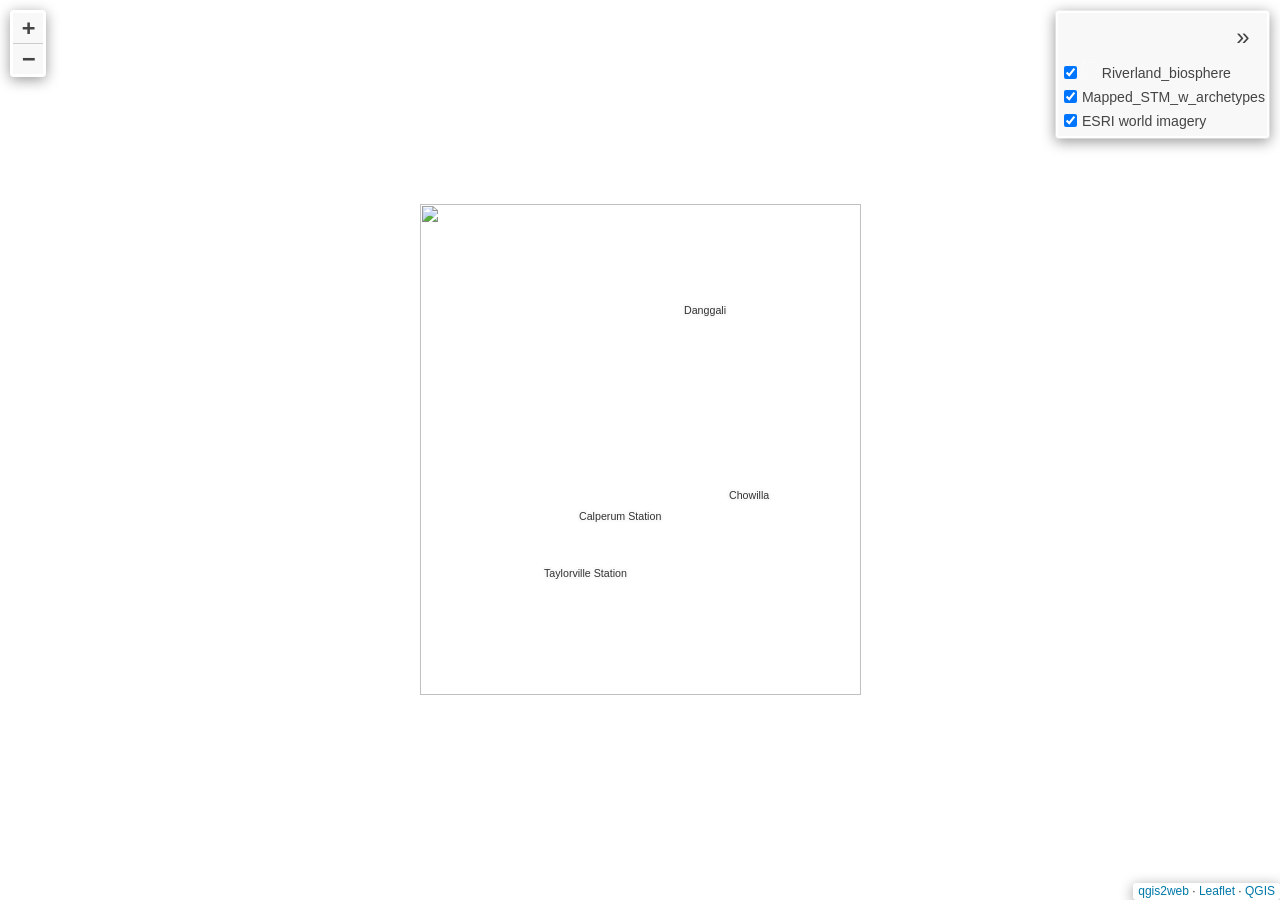
==== stm/index.html @ c09dbdea "Add files via upload" ====
<!doctype html>
<html lang="en">
    <head>
        <meta charset="utf-8">
        <meta http-equiv="X-UA-Compatible" content="IE=edge">
        <meta name="viewport" content="initial-scale=1,user-scalable=no,maximum-scale=1,width=device-width">
        <meta name="mobile-web-app-capable" content="yes">
        <meta name="apple-mobile-web-app-capable" content="yes">
        <link rel="stylesheet" href="css/leaflet.css">
        <link rel="stylesheet" href="css/L.Control.Layers.Tree.css">
        <link rel="stylesheet" href="css/qgis2web.css">
        <link rel="stylesheet" href="css/fontawesome-all.min.css">
        <link rel="stylesheet" href="css/leaflet.photon.css">
        <style>
        html, body, #map {
            width: 100%;
            height: 100%;
            padding: 0;
            margin: 0;
        }
        </style>
        <title></title>
    </head>
    <body>
        <div id="map">
        </div>
        <script src="js/qgis2web_expressions.js"></script>
        <script src="js/leaflet.js"></script>
        <script src="js/L.Control.Layers.Tree.min.js"></script>
        <script src="js/leaflet.rotatedMarker.js"></script>
        <script src="js/leaflet.pattern.js"></script>
        <script src="js/leaflet-hash.js"></script>
        <script src="js/Autolinker.min.js"></script>
        <script src="js/rbush.min.js"></script>
        <script src="js/labelgun.min.js"></script>
        <script src="js/labels.js"></script>
        <script src="js/leaflet.photon.js"></script>
        <script src="data/Riverland_biosphere_2.js"></script>
        <script>
        var map = L.map('map', {
            zoomControl:false, maxZoom:28, minZoom:1
        })
        var hash = new L.Hash(map);
        map.attributionControl.setPrefix('<a href="https://github.com/qgis2web/qgis2web" target="_blank">qgis2web</a> &middot; <a href="https://leafletjs.com" title="A JS library for interactive maps">Leaflet</a> &middot; <a href="https://qgis.org">QGIS</a>');
        var autolinker = new Autolinker({truncate: {length: 30, location: 'smart'}});
        // remove popup's row if "visible-with-data"
        function removeEmptyRowsFromPopupContent(content, feature) {
         var tempDiv = document.createElement('div');
         tempDiv.innerHTML = content;
         var rows = tempDiv.querySelectorAll('tr');
         for (var i = 0; i < rows.length; i++) {
             var td = rows[i].querySelector('td.visible-with-data');
             var key = td ? td.id : '';
             if (td && td.classList.contains('visible-with-data') && feature.properties[key] == null) {
                 rows[i].parentNode.removeChild(rows[i]);
             }
         }
         return tempDiv.innerHTML;
        }
        // modify popup if contains media
        function addClassToPopupIfMedia(content, popup) {
            var tempDiv = document.createElement('div');
            tempDiv.innerHTML = content;
            var imgTd = tempDiv.querySelector('td img');
            if (imgTd) {
                var src = imgTd.getAttribute('src');
                if (/\.(jpg|jpeg|png|gif|bmp|webp|avif)$/i.test(src)) {
                    popup._contentNode.classList.add('media');
                    setTimeout(function() {
                        popup.update();
                    }, 10);
                } else if (/\.(mp3|wav|ogg|aac)$/i.test(src)) {
                    var audio = document.createElement('audio');
                    audio.controls = true;
                    audio.src = src;
                    imgTd.parentNode.replaceChild(audio, imgTd);
                    popup._contentNode.classList.add('media');
                    setTimeout(function() {
                        popup.setContent(tempDiv.innerHTML);
                        popup.update();
                    }, 10);
                } else if (/\.(mp4|webm|ogg|mov)$/i.test(src)) {
                    var video = document.createElement('video');
                    video.controls = true;
                    video.src = src;
                    video.style.width = "400px";
                    video.style.height = "300px";
                    video.style.maxHeight = "60vh";
                    video.style.maxWidth = "60vw";
                    imgTd.parentNode.replaceChild(video, imgTd);
                    popup._contentNode.classList.add('media');
                    // Aggiorna il popup quando il video carica i metadati
                    video.addEventListener('loadedmetadata', function() {
                        popup.update();
                    });
                    setTimeout(function() {
                        popup.setContent(tempDiv.innerHTML);
                        popup.update();
                    }, 10);
                } else {
                    popup._contentNode.classList.remove('media');
                }
            } else {
                popup._contentNode.classList.remove('media');
            }
        }
        var zoomControl = L.control.zoom({
            position: 'topleft'
        }).addTo(map);
        var bounds_group = new L.featureGroup([]);
        function setBounds() {
            if (bounds_group.getLayers().length) {
                map.fitBounds(bounds_group.getBounds());
            }
            map.setMaxBounds(map.getBounds());
            map.setMinZoom(map.getZoom());
        }
        map.createPane('pane_ESRIworldimagery_0');
        map.getPane('pane_ESRIworldimagery_0').style.zIndex = 400;
        var layer_ESRIworldimagery_0 = L.tileLayer('https://server.arcgisonline.com/ArcGIS/rest/services/World_Imagery/MapServer/tile/{z}/{y}/{x}', {
            pane: 'pane_ESRIworldimagery_0',
            opacity: 1.0,
            attribution: '',
            minZoom: 1,
            maxZoom: 28,
            minNativeZoom: 0,
            maxNativeZoom: 18
        });
        layer_ESRIworldimagery_0;
        map.addLayer(layer_ESRIworldimagery_0);
        map.createPane('pane_Mapped_STM_w_archetypes_1');
        map.getPane('pane_Mapped_STM_w_archetypes_1').style.zIndex = 401;
        var img_Mapped_STM_w_archetypes_1 = 'data/Mapped_STM_w_archetypes_1.png';
        var img_bounds_Mapped_STM_w_archetypes_1 = [[-34.166625519915186,139.88026683759668],[-33.04378496429026,141.09073483394596]];
        var layer_Mapped_STM_w_archetypes_1 = new L.imageOverlay(img_Mapped_STM_w_archetypes_1,
                                              img_bounds_Mapped_STM_w_archetypes_1,
                                              {pane: 'pane_Mapped_STM_w_archetypes_1'});
        bounds_group.addLayer(layer_Mapped_STM_w_archetypes_1);
        map.addLayer(layer_Mapped_STM_w_archetypes_1);
        function pop_Riverland_biosphere_2(feature, layer) {
            var popupContent = '<table>\
                    <tr>\
                        <td colspan="2">' + (feature.properties['LC_PLY_PID'] !== null ? autolinker.link(String(feature.properties['LC_PLY_PID']).replace(/'/g, '\'').toLocaleString()) : '') + '</td>\
                    </tr>\
                    <tr>\
                        <td colspan="2">' + (feature.properties['LOC_PID'] !== null ? autolinker.link(String(feature.properties['LOC_PID']).replace(/'/g, '\'').toLocaleString()) : '') + '</td>\
                    </tr>\
                    <tr>\
                        <td colspan="2">' + (feature.properties['DT_CREATE'] !== null ? autolinker.link(String(feature.properties['DT_CREATE']).replace(/'/g, '\'').toLocaleString()) : '') + '</td>\
                    </tr>\
                    <tr>\
                        <td colspan="2">' + (feature.properties['LOC_NAME'] !== null ? autolinker.link(String(feature.properties['LOC_NAME']).replace(/'/g, '\'').toLocaleString()) : '') + '</td>\
                    </tr>\
                    <tr>\
                        <td colspan="2">' + (feature.properties['LOC_CLASS'] !== null ? autolinker.link(String(feature.properties['LOC_CLASS']).replace(/'/g, '\'').toLocaleString()) : '') + '</td>\
                    </tr>\
                    <tr>\
                        <td colspan="2">' + (feature.properties['STATE'] !== null ? autolinker.link(String(feature.properties['STATE']).replace(/'/g, '\'').toLocaleString()) : '') + '</td>\
                    </tr>\
                    <tr>\
                        <td colspan="2">' + (feature.properties['RESTYPE'] !== null ? autolinker.link(String(feature.properties['RESTYPE']).replace(/'/g, '\'').toLocaleString()) : '') + '</td>\
                    </tr>\
                    <tr>\
                        <td colspan="2">' + (feature.properties['RESCODE'] !== null ? autolinker.link(String(feature.properties['RESCODE']).replace(/'/g, '\'').toLocaleString()) : '') + '</td>\
                    </tr>\
                    <tr>\
                        <td colspan="2">' + (feature.properties['BLOCKNR'] !== null ? autolinker.link(String(feature.properties['BLOCKNR']).replace(/'/g, '\'').toLocaleString()) : '') + '</td>\
                    </tr>\
                    <tr>\
                        <td colspan="2">' + (feature.properties['RESNAME'] !== null ? autolinker.link(String(feature.properties['RESNAME']).replace(/'/g, '\'').toLocaleString()) : '') + '</td>\
                    </tr>\
                    <tr>\
                        <td colspan="2">' + (feature.properties['UNIQUEID'] !== null ? autolinker.link(String(feature.properties['UNIQUEID']).replace(/'/g, '\'').toLocaleString()) : '') + '</td>\
                    </tr>\
                    <tr>\
                        <td colspan="2">' + (feature.properties['PARENTID'] !== null ? autolinker.link(String(feature.properties['PARENTID']).replace(/'/g, '\'').toLocaleString()) : '') + '</td>\
                    </tr>\
                    <tr>\
                        <td colspan="2">' + (feature.properties['SHAPE_AREA'] !== null ? autolinker.link(String(feature.properties['SHAPE_AREA']).replace(/'/g, '\'').toLocaleString()) : '') + '</td>\
                    </tr>\
                    <tr>\
                        <td colspan="2">' + (feature.properties['SHAPE_LEN'] !== null ? autolinker.link(String(feature.properties['SHAPE_LEN']).replace(/'/g, '\'').toLocaleString()) : '') + '</td>\
                    </tr>\
                    <tr>\
                        <td colspan="2">' + (feature.properties['name'] !== null ? autolinker.link(String(feature.properties['name']).replace(/'/g, '\'').toLocaleString()) : '') + '</td>\
                    </tr>\
                    <tr>\
                        <td colspan="2">' + (feature.properties['layer'] !== null ? autolinker.link(String(feature.properties['layer']).replace(/'/g, '\'').toLocaleString()) : '') + '</td>\
                    </tr>\
                    <tr>\
                        <td colspan="2">' + (feature.properties['path'] !== null ? autolinker.link(String(feature.properties['path']).replace(/'/g, '\'').toLocaleString()) : '') + '</td>\
                    </tr>\
                </table>';
            var content = removeEmptyRowsFromPopupContent(popupContent, feature);
			layer.on('popupopen', function(e) {
				addClassToPopupIfMedia(content, e.popup);
			});
			layer.bindPopup(content, { maxHeight: 400 });
        }

        function style_Riverland_biosphere_2_0() {
            return {
                pane: 'pane_Riverland_biosphere_2',
                opacity: 1,
                color: 'rgba(255,255,255,1.0)',
                dashArray: '5.0,1.0',
                lineCap: 'butt',
                lineJoin: 'miter',
                weight: 1.0, 
                fill: true,
                fillOpacity: 1,
                fillColor: 'rgba(125,139,143,0.0)',
                interactive: false,
            }
        }
        map.createPane('pane_Riverland_biosphere_2');
        map.getPane('pane_Riverland_biosphere_2').style.zIndex = 402;
        map.getPane('pane_Riverland_biosphere_2').style['mix-blend-mode'] = 'normal';
        var layer_Riverland_biosphere_2 = new L.geoJson(json_Riverland_biosphere_2, {
            attribution: '',
            interactive: false,
            dataVar: 'json_Riverland_biosphere_2',
            layerName: 'layer_Riverland_biosphere_2',
            pane: 'pane_Riverland_biosphere_2',
            onEachFeature: pop_Riverland_biosphere_2,
            style: style_Riverland_biosphere_2_0,
        });
        bounds_group.addLayer(layer_Riverland_biosphere_2);
        map.addLayer(layer_Riverland_biosphere_2);
        var overlaysTree = [
            {label: '<img src="legend/Riverland_biosphere_2.png" /> Riverland_biosphere', layer: layer_Riverland_biosphere_2},
            {label: "Mapped_STM_w_archetypes", layer: layer_Mapped_STM_w_archetypes_1},
            {label: "ESRI world imagery", layer: layer_ESRIworldimagery_0},]
        var lay = L.control.layers.tree(null, overlaysTree,{
            //namedToggle: true,
            //selectorBack: false,
            //closedSymbol: '&#8862; &#x1f5c0;',
            //openedSymbol: '&#8863; &#x1f5c1;',
            //collapseAll: 'Collapse all',
            //expandAll: 'Expand all',
            collapsed: false, 
        });
        lay.addTo(map);
		document.addEventListener("DOMContentLoaded", function() {
            // set new Layers List height which considers toggle icon
            function newLayersListHeight() {
                var layerScrollbarElement = document.querySelector('.leaflet-control-layers-scrollbar');
                if (layerScrollbarElement) {
                    var layersListElement = document.querySelector('.leaflet-control-layers-list');
                    var originalHeight = layersListElement.style.height 
                        || window.getComputedStyle(layersListElement).height;
                    var newHeight = parseFloat(originalHeight) - 50;
                    layersListElement.style.height = newHeight + 'px';
                }
            }
            var isLayersListExpanded = true;
            var controlLayersElement = document.querySelector('.leaflet-control-layers');
            var toggleLayerControl = document.querySelector('.leaflet-control-layers-toggle');
            // toggle Collapsed/Expanded and apply new Layers List height
            toggleLayerControl.addEventListener('click', function() {
                if (isLayersListExpanded) {
                    controlLayersElement.classList.remove('leaflet-control-layers-expanded');
                } else {
                    controlLayersElement.classList.add('leaflet-control-layers-expanded');
                }
                isLayersListExpanded = !isLayersListExpanded;
                newLayersListHeight()
            });	
			// apply new Layers List height if toggle layerstree
			if (controlLayersElement) {
				controlLayersElement.addEventListener('click', function(event) {
					var toggleLayerHeaderPointer = event.target.closest('.leaflet-layerstree-header-pointer span');
					if (toggleLayerHeaderPointer) {
						newLayersListHeight();
					}
				});
			}
            // Collapsed/Expanded at Start to apply new height
            setTimeout(function() {
                toggleLayerControl.click();
            }, 10);
            setTimeout(function() {
                toggleLayerControl.click();
            }, 10);
            // Collapsed touch/small screen
            var isSmallScreen = window.innerWidth < 650;
            if (isSmallScreen) {
                setTimeout(function() {
                    controlLayersElement.classList.remove('leaflet-control-layers-expanded');
                    isLayersListExpanded = !isLayersListExpanded;
                }, 500);
            }  
        });       
        setBounds();
        var i = 0;
        layer_Riverland_biosphere_2.eachLayer(function(layer) {
            var context = {
                feature: layer.feature,
                variables: {}
            };
            layer.bindTooltip((layer.feature.properties['LOC_NAME'] !== null?String('<div style="color: #323232; font-size: 8pt; font-family: \'Arial\', sans-serif;">' + layer.feature.properties['LOC_NAME']) + '</div>':''), {permanent: true, offset: [-0, -16], className: 'css_Riverland_biosphere_2'});
            labels.push(layer);
            totalMarkers += 1;
              layer.added = true;
              addLabel(layer, i);
              i++;
        });
        L.ImageOverlay.include({
            getBounds: function () {
                return this._bounds;
            }
        });
        resetLabels([layer_Riverland_biosphere_2]);
        map.on("zoomend", function(){
            resetLabels([layer_Riverland_biosphere_2]);
        });
        map.on("layeradd", function(){
            resetLabels([layer_Riverland_biosphere_2]);
        });
        map.on("layerremove", function(){
            resetLabels([layer_Riverland_biosphere_2]);
        });
        </script>        
    </body>
</html>
---- stm/css/leaflet.css ----
/* required styles */

.leaflet-pane,
.leaflet-tile,
.leaflet-marker-icon,
.leaflet-marker-shadow,
.leaflet-tile-container,
.leaflet-pane > svg,
.leaflet-pane > canvas,
.leaflet-zoom-box,
.leaflet-image-layer,
.leaflet-layer {
	position: absolute;
	left: 0;
	top: 0;
	}
.leaflet-container {
	overflow: hidden;
	}
.leaflet-tile,
.leaflet-marker-icon,
.leaflet-marker-shadow {
	-webkit-user-select: none;
	   -moz-user-select: none;
	        user-select: none;
	  -webkit-user-drag: none;
	}
/* Prevents IE11 from highlighting tiles in blue */
.leaflet-tile::selection {
	background: transparent;
}
/* Safari renders non-retina tile on retina better with this, but Chrome is worse */
.leaflet-safari .leaflet-tile {
	image-rendering: -webkit-optimize-contrast;
	}
/* hack that prevents hw layers "stretching" when loading new tiles */
.leaflet-safari .leaflet-tile-container {
	width: 1600px;
	height: 1600px;
	-webkit-transform-origin: 0 0;
	}
.leaflet-marker-icon,
.leaflet-marker-shadow {
	display: block;
	}
/* .leaflet-container svg: reset svg max-width decleration shipped in Joomla! (joomla.org) 3.x */
/* .leaflet-container img: map is broken in FF if you have max-width: 100% on tiles */
.leaflet-container .leaflet-overlay-pane svg {
	max-width: none !important;
	max-height: none !important;
	}
.leaflet-container .leaflet-marker-pane img,
.leaflet-container .leaflet-shadow-pane img,
.leaflet-container .leaflet-tile-pane img,
.leaflet-container img.leaflet-image-layer,
.leaflet-container .leaflet-tile {
	max-width: none !important;
	max-height: none !important;
	width: auto;
	padding: 0;
	}

.leaflet-container img.leaflet-tile {
	/* See: https://bugs.chromium.org/p/chromium/issues/detail?id=600120 */
	mix-blend-mode: plus-lighter;
}

.leaflet-container.leaflet-touch-zoom {
	-ms-touch-action: pan-x pan-y;
	touch-action: pan-x pan-y;
	}
.leaflet-container.leaflet-touch-drag {
	-ms-touch-action: pinch-zoom;
	/* Fallback for FF which doesn't support pinch-zoom */
	touch-action: none;
	touch-action: pinch-zoom;
}
.leaflet-container.leaflet-touch-drag.leaflet-touch-zoom {
	-ms-touch-action: none;
	touch-action: none;
}
.leaflet-container {
	-webkit-tap-highlight-color: transparent;
}
.leaflet-container a {
	-webkit-tap-highlight-color: rgba(51, 181, 229, 0.4);
}
.leaflet-tile {
	filter: inherit;
	visibility: hidden;
	}
.leaflet-tile-loaded {
	visibility: inherit;
	}
.leaflet-zoom-box {
	width: 0;
	height: 0;
	-moz-box-sizing: border-box;
	     box-sizing: border-box;
	z-index: 800;
	}
/* workaround for https://bugzilla.mozilla.org/show_bug.cgi?id=888319 */
.leaflet-overlay-pane svg {
	-moz-user-select: none;
	}

.leaflet-pane         { z-index: 400; }

.leaflet-tile-pane    { z-index: 200; }
.leaflet-overlay-pane { z-index: 400; }
.leaflet-shadow-pane  { z-index: 500; }
.leaflet-marker-pane  { z-index: 600; }
.leaflet-tooltip-pane   { z-index: 650; }
.leaflet-popup-pane   { z-index: 700; }

.leaflet-map-pane canvas { z-index: 100; }
.leaflet-map-pane svg    { z-index: 200; }

.leaflet-vml-shape {
	width: 1px;
	height: 1px;
	}
.lvml {
	behavior: url(#default#VML);
	display: inline-block;
	position: absolute;
	}


/* control positioning */

.leaflet-control {
	position: relative;
	z-index: 800;
	pointer-events: visiblePainted; /* IE 9-10 doesn't have auto */
	pointer-events: auto;
	}
.leaflet-top,
.leaflet-bottom {
	position: absolute;
	z-index: 1000;
	pointer-events: none;
	}
.leaflet-top {
	top: 0;
	}
.leaflet-right {
	right: 0;
	}
.leaflet-bottom {
	bottom: 0;
	}
.leaflet-left {
	left: 0;
	}
.leaflet-control {
	float: left;
	clear: both;
	}
.leaflet-right .leaflet-control {
	float: right;
	}
.leaflet-top .leaflet-control {
	margin-top: 10px;
	}
.leaflet-bottom .leaflet-control {
	margin-bottom: 10px;
	}
.leaflet-left .leaflet-control {
	margin-left: 10px;
	}
.leaflet-right .leaflet-control {
	margin-right: 10px;
	}


/* zoom and fade animations */

.leaflet-fade-anim .leaflet-popup {
	opacity: 0;
	-webkit-transition: opacity 0.2s linear;
	   -moz-transition: opacity 0.2s linear;
	        transition: opacity 0.2s linear;
	}
.leaflet-fade-anim .leaflet-map-pane .leaflet-popup {
	opacity: 1;
	}
.leaflet-zoom-animated {
	-webkit-transform-origin: 0 0;
	    -ms-transform-origin: 0 0;
	        transform-origin: 0 0;
	}
svg.leaflet-zoom-animated {
	will-change: transform;
}

.leaflet-zoom-anim .leaflet-zoom-animated {
	-webkit-transition: -webkit-transform 0.25s cubic-bezier(0,0,0.25,1);
	   -moz-transition:    -moz-transform 0.25s cubic-bezier(0,0,0.25,1);
	        transition:         transform 0.25s cubic-bezier(0,0,0.25,1);
	}
.leaflet-zoom-anim .leaflet-tile,
.leaflet-pan-anim .leaflet-tile {
	-webkit-transition: none;
	   -moz-transition: none;
	        transition: none;
	}

.leaflet-zoom-anim .leaflet-zoom-hide {
	visibility: hidden;
	}


/* cursors */

.leaflet-interactive {
	cursor: pointer;
	}
.leaflet-grab {
	cursor: -webkit-grab;
	cursor:    -moz-grab;
	cursor:         grab;
	}
.leaflet-crosshair,
.leaflet-crosshair .leaflet-interactive {
	cursor: crosshair;
	}
.leaflet-popup-pane,
.leaflet-control {
	cursor: auto;
	}
.leaflet-dragging .leaflet-grab,
.leaflet-dragging .leaflet-grab .leaflet-interactive,
.leaflet-dragging .leaflet-marker-draggable {
	cursor: move;
	cursor: -webkit-grabbing;
	cursor:    -moz-grabbing;
	cursor:         grabbing;
	}

/* marker & overlays interactivity */
.leaflet-marker-icon,
.leaflet-marker-shadow,
.leaflet-image-layer,
.leaflet-pane > svg path,
.leaflet-tile-container {
	pointer-events: none;
	}

.leaflet-marker-icon.leaflet-interactive,
.leaflet-image-layer.leaflet-interactive,
.leaflet-pane > svg path.leaflet-interactive,
svg.leaflet-image-layer.leaflet-interactive path {
	pointer-events: visiblePainted; /* IE 9-10 doesn't have auto */
	pointer-events: auto;
	}

/* visual tweaks */

.leaflet-container {
	background: #ddd;
	outline-offset: 1px;
	}
.leaflet-container a {
	color: #0078A8;
	}
.leaflet-zoom-box {
	border: 2px dotted #38f;
	background: rgba(255,255,255,0.5);
	}


/* general typography */
.leaflet-container {
	font-family: "Helvetica Neue", Arial, Helvetica, sans-serif;
	font-size: 12px;
	font-size: 0.75rem;
	line-height: 1.5;
	}


/* general toolbar styles */

.leaflet-bar {
	box-shadow: 0 1px 5px rgba(0,0,0,0.65);
	border-radius: 4px;
	}
.leaflet-bar a {
	background-color: #fff;
	border-bottom: 1px solid #ccc;
	width: 26px;
	height: 26px;
	line-height: 26px;
	display: block;
	text-align: center;
	text-decoration: none;
	color: black;
	}
.leaflet-bar a,
.leaflet-control-layers-toggle {
	background-position: 50% 50%;
	background-repeat: no-repeat;
	display: block;
	}
.leaflet-bar a:hover,
.leaflet-bar a:focus {
	background-color: #f4f4f4;
	}
.leaflet-bar a:first-child {
	border-top-left-radius: 4px;
	border-top-right-radius: 4px;
	}
.leaflet-bar a:last-child {
	border-bottom-left-radius: 4px;
	border-bottom-right-radius: 4px;
	border-bottom: none;
	}
.leaflet-bar a.leaflet-disabled {
	cursor: default;
	background-color: #f4f4f4;
	color: #bbb;
	}

.leaflet-touch .leaflet-bar a {
	width: 30px;
	height: 30px;
	line-height: 30px;
	}
.leaflet-touch .leaflet-bar a:first-child {
	border-top-left-radius: 2px;
	border-top-right-radius: 2px;
	}
.leaflet-touch .leaflet-bar a:last-child {
	border-bottom-left-radius: 2px;
	border-bottom-right-radius: 2px;
	}

/* zoom control */

.leaflet-control-zoom-in,
.leaflet-control-zoom-out {
	font: bold 18px 'Lucida Console', Monaco, monospace;
	text-indent: 1px;
	}

.leaflet-touch .leaflet-control-zoom-in, .leaflet-touch .leaflet-control-zoom-out  {
	font-size: 22px;
	}


/* layers control */

.leaflet-control-layers {
	box-shadow: 0 1px 5px rgba(0,0,0,0.4);
	background: #fff;
	border-radius: 5px;
	}
.leaflet-control-layers-toggle {
	background-image: url(images/layers.png);
	width: 36px;
	height: 36px;
	}
.leaflet-retina .leaflet-control-layers-toggle {
	background-image: url(images/layers-2x.png);
	background-size: 26px 26px;
	}
.leaflet-touch .leaflet-control-layers-toggle {
	width: 44px;
	height: 44px;
	}
.leaflet-control-layers .leaflet-control-layers-list,
.leaflet-control-layers-expanded .leaflet-control-layers-toggle {
	display: none;
	}
.leaflet-control-layers-expanded .leaflet-control-layers-list {
	display: block;
	position: relative;
	}
.leaflet-control-layers-expanded {
	padding: 6px 10px 6px 6px;
	color: #333;
	background: #fff;
	}
.leaflet-control-layers-scrollbar {
	overflow-y: scroll;
	overflow-x: hidden;
	padding-right: 5px;
	}
.leaflet-control-layers-selector {
	margin-top: 2px;
	position: relative;
	top: 1px;
	}
.leaflet-control-layers label {
	display: block;
	font-size: 13px;
	font-size: 1.08333em;
	}
.leaflet-control-layers-separator {
	height: 0;
	border-top: 1px solid #ddd;
	margin: 5px -10px 5px -6px;
	}

/* Default icon URLs */
.leaflet-default-icon-path { /* used only in path-guessing heuristic, see L.Icon.Default */
	background-image: url(images/marker-icon.png);
	}


/* attribution and scale controls */

.leaflet-container .leaflet-control-attribution {
	background: #fff;
	background: rgba(255, 255, 255, 0.8);
	margin: 0;
	}
.leaflet-control-attribution,
.leaflet-control-scale-line {
	padding: 0 5px;
	color: #333;
	line-height: 1.4;
	}
.leaflet-control-attribution a {
	text-decoration: none;
	}
.leaflet-control-attribution a:hover,
.leaflet-control-attribution a:focus {
	text-decoration: underline;
	}
.leaflet-attribution-flag {
	display: inline !important;
	vertical-align: baseline !important;
	width: 1em;
	height: 0.6669em;
	}
.leaflet-left .leaflet-control-scale {
	margin-left: 5px;
	}
.leaflet-bottom .leaflet-control-scale {
	margin-bottom: 5px;
	}
.leaflet-control-scale-line {
	border: 2px solid #777;
	border-top: none;
	line-height: 1.1;
	padding: 2px 5px 1px;
	white-space: nowrap;
	-moz-box-sizing: border-box;
	     box-sizing: border-box;
	background: rgba(255, 255, 255, 0.8);
	text-shadow: 1px 1px #fff;
	}
.leaflet-control-scale-line:not(:first-child) {
	border-top: 2px solid #777;
	border-bottom: none;
	margin-top: -2px;
	}
.leaflet-control-scale-line:not(:first-child):not(:last-child) {
	border-bottom: 2px solid #777;
	}

.leaflet-touch .leaflet-control-attribution,
.leaflet-touch .leaflet-control-layers,
.leaflet-touch .leaflet-bar {
	box-shadow: none;
	}
.leaflet-touch .leaflet-control-layers,
.leaflet-touch .leaflet-bar {
	border: 2px solid rgba(0,0,0,0.2);
	background-clip: padding-box;
	}


/* popup */

.leaflet-popup {
	position: absolute;
	text-align: center;
	margin-bottom: 20px;
	}
.leaflet-popup-content-wrapper {
	padding: 1px;
	text-align: left;
	border-radius: 12px;
	}
.leaflet-popup-content {
	margin: 13px 24px 13px 20px;
	line-height: 1.3;
	font-size: 13px;
	font-size: 1.08333em;
	min-height: 1px;
	}
.leaflet-popup-content p {
	margin: 17px 0;
	margin: 1.3em 0;
	}
.leaflet-popup-tip-container {
	width: 40px;
	height: 20px;
	position: absolute;
	left: 50%;
	margin-top: -1px;
	margin-left: -20px;
	overflow: hidden;
	pointer-events: none;
	}
.leaflet-popup-tip {
	width: 17px;
	height: 17px;
	padding: 1px;

	margin: -10px auto 0;
	pointer-events: auto;

	-webkit-transform: rotate(45deg);
	   -moz-transform: rotate(45deg);
	    -ms-transform: rotate(45deg);
	        transform: rotate(45deg);
	}
.leaflet-popup-content-wrapper,
.leaflet-popup-tip {
	background: white;
	color: #333;
	box-shadow: 0 3px 14px rgba(0,0,0,0.4);
	}
.leaflet-container a.leaflet-popup-close-button {
	position: absolute;
	top: 0;
	right: 0;
	border: none;
	text-align: center;
	width: 24px;
	height: 24px;
	font: 16px/24px Tahoma, Verdana, sans-serif;
	color: #757575;
	text-decoration: none;
	background: transparent;
	}
.leaflet-container a.leaflet-popup-close-button:hover,
.leaflet-container a.leaflet-popup-close-button:focus {
	color: #585858;
	}
.leaflet-popup-scrolled {
	overflow: auto;
	}

.leaflet-oldie .leaflet-popup-content-wrapper {
	-ms-zoom: 1;
	}
.leaflet-oldie .leaflet-popup-tip {
	width: 24px;
	margin: 0 auto;

	-ms-filter: "progid:DXImageTransform.Microsoft.Matrix(M11=0.70710678, M12=0.70710678, M21=-0.70710678, M22=0.70710678)";
	filter: progid:DXImageTransform.Microsoft.Matrix(M11=0.70710678, M12=0.70710678, M21=-0.70710678, M22=0.70710678);
	}

.leaflet-oldie .leaflet-control-zoom,
.leaflet-oldie .leaflet-control-layers,
.leaflet-oldie .leaflet-popup-content-wrapper,
.leaflet-oldie .leaflet-popup-tip {
	border: 1px solid #999;
	}


/* div icon */

.leaflet-div-icon {
	background: #fff;
	border: 1px solid #666;
	}


/* Tooltip */
/* Base styles for the element that has a tooltip */
.leaflet-tooltip {
	position: absolute;
	padding: 6px;
	background-color: #fff;
	border: 1px solid #fff;
	border-radius: 3px;
	color: #222;
	white-space: nowrap;
	-webkit-user-select: none;
	-moz-user-select: none;
	-ms-user-select: none;
	user-select: none;
	pointer-events: none;
	box-shadow: 0 1px 3px rgba(0,0,0,0.4);
	}
.leaflet-tooltip.leaflet-interactive {
	cursor: pointer;
	pointer-events: auto;
	}
.leaflet-tooltip-top:before,
.leaflet-tooltip-bottom:before,
.leaflet-tooltip-left:before,
.leaflet-tooltip-right:before {
	position: absolute;
	pointer-events: none;
	border: 6px solid transparent;
	background: transparent;
	content: "";
	}

/* Directions */

.leaflet-tooltip-bottom {
	margin-top: 6px;
}
.leaflet-tooltip-top {
	margin-top: -6px;
}
.leaflet-tooltip-bottom:before,
.leaflet-tooltip-top:before {
	left: 50%;
	margin-left: -6px;
	}
.leaflet-tooltip-top:before {
	bottom: 0;
	margin-bottom: -12px;
	border-top-color: #fff;
	}
.leaflet-tooltip-bottom:before {
	top: 0;
	margin-top: -12px;
	margin-left: -6px;
	border-bottom-color: #fff;
	}
.leaflet-tooltip-left {
	margin-left: -6px;
}
.leaflet-tooltip-right {
	margin-left: 6px;
}
.leaflet-tooltip-left:before,
.leaflet-tooltip-right:before {
	top: 50%;
	margin-top: -6px;
	}
.leaflet-tooltip-left:before {
	right: 0;
	margin-right: -12px;
	border-left-color: #fff;
	}
.leaflet-tooltip-right:before {
	left: 0;
	margin-left: -12px;
	border-right-color: #fff;
	}

/* Printing */

@media print {
	/* Prevent printers from removing background-images of controls. */
	.leaflet-control {
		-webkit-print-color-adjust: exact;
		print-color-adjust: exact;
		}
	}
---- stm/css/L.Control.Layers.Tree.css ----
.leaflet-control-layers-toggle.leaflet-layerstree-named-toggle {
    margin: 2px 5px;
    width: auto;
    height: auto;
    background-image: none;
}

.leaflet-control-layers-list{
	font: 13px / 1.7 "Helvetica Neue", Arial, Helvetica, sans-serif;
}

.leaflet-layerstree-node {
}

.leaflet-layerstree-header input{
    margin-left: 0px;
}


.leaflet-layerstree-header {
}

.leaflet-layerstree-header-pointer {
    cursor: pointer;
}

.leaflet-layerstree-header label {
    display: inline-block;
    cursor: pointer;
}

.leaflet-layerstree-header-label {
}

.leaflet-layerstree-header-name {
	padding-left: 2px;
}

.leaflet-layerstree-header-space {
}

.leaflet-layerstree-children {
    padding-left: 20px;
}

.leaflet-layerstree-children-nopad {
    padding-left: 0px;
}

.leaflet-layerstree-closed {
}

.leaflet-layerstree-opened {
}

.leaflet-layerstree-hide {
    display: none;
}

.leaflet-layerstree-nevershow {
    display: none;
}

.leaflet-layerstree-expand-collapse {
    cursor: pointer;
}
---- stm/css/qgis2web.css ----
#map {
            background-color: #ffffff
        }
        html, body, #map {
			overflow: hidden;
        }
        .col9{
			height: 100%!important;
		}
		.col3{
			height: 100%;
			overflow: auto;
		}
        .info {
            padding: 6px 8px;
            font: 14px/16px Arial, Helvetica, sans-serif;
            background-color:#f8f8f8 !important;
            color: #444444 !important;
            box-shadow: 0 0 15px rgba(0,0,0,0.2);
            border-radius: 5px;
        }
        .info h2 {
            margin: 0 0 5px;
        }
        .leaflet-container {
            background: #fff;
            padding-right: 10px;
        }
        .leaflet-popup-scrolled {
            border-bottom: unset!important;
            border-top: unset!important;
        }
        .leaflet-popup-content{
            max-height: 70vh;
            max-width: 70vw;
        }
        .leaflet-popup-content.media{
            width: auto!important;
            height: auto!important;
            overflow: auto;
        }
        .leaflet-popup-content th {
            text-align: left;
            vertical-align: top;
            min-width: 75px;
        }
        .leaflet-popup-content td {
            min-width: 75px;
        }
        .leaflet-popup-content td img {
            max-height: 60vh;
            max-width: 60vw;
        }

        .leaflet-tooltip {
            background: none;
            box-shadow: none;
            border: none;
        }
        .leaflet-tooltip-left:before, .leaflet-tooltip-right:before {
            border: 0px;
        }
        .fa, .leaflet-container, a {
            color: #444444 !important;
        }
        .leaflet-control-zoom-in, .leaflet-control-zoom-out,
        .leaflet-control-locate a,
        .leaflet-touch .leaflet-control-geocoder-icon,
        .leaflet-control-search .search-button,
         .leaflet-control-measure {
            background-color: #f8f8f8 !important;
            border-radius: 0px !important;
            color: #444444 !important;
        }
        .abstract {
            font: bold 18px 'Lucida Console', Monaco, monospace;
            text-indent: 1px;
            background-color: #f8f8f8 !important;
            width: 30px !important;
            color: #444444 !important;
            height: 30px !important;
            text-align: center !important;
            line-height: 30px !important;
        }
        .abstractUncollapsed {
            padding: 6px 8px;
            font: 12px/1.5 "Helvetica Neue", Arial, Helvetica, sans-serif;
            background-color:#f8f8f8 !important;
            color: #444444 !important;
            box-shadow: 0 0 15px rgba(0,0,0,0.2);
            border-radius: 5px;
            max-width: 40%;
        }
        .leaflet-control {
            box-shadow: 0 3px 14px rgba(0, 0, 0, 0.4)!important;
            border-radius: 4px;
        }
        .leaflet-touch .leaflet-control-layers,
        .leaflet-touch .leaflet-bar,
        .leaflet-control-search,
        .leaflet-control-measure {
            border: 3px solid rgba(255,255,255,.4) !important;
        }
        .leaflet-control-attribution a {
            color: #0078A8 !important;
        }
        .leaflet-control-scale-line {
            border: 2px solid #f8f8f8 !important;
            border-top: none !important;
            color: black !important;
        }
        .leaflet-control-search .search-button {
            width: 30px !important;
            height: 30px !important;
            font-size: 13px !important;
            text-align: center !important;
            cursor: pointer;
        }
        .search-button.fa.fa-binoculars{
            display: flex;
            justify-content: center;
            align-items: center;
        }
        .leaflet-control-measure .leaflet-control {
            width: 30px !important;
            height: 30px !important;
        }
        .leaflet-container .leaflet-control-search{
            background: none !important;
        }
        .leaflet-control-search .search-input {
            margin: 0px 0px 0px 0px !important;
            height: 30px !important;
        }
        .leaflet-control-measure {
            background: none!important;
            border-radius: 4px !important;
        }
        .leaflet-control-measure .leaflet-control-measure-interaction {
            background-color: #f8f8f8 !important;
        }
        .leaflet-touch .leaflet-control-measure
        .leaflet-control-measure-toggle,
        .leaflet-touch .leaflet-control-measure
        .leaflet-control-measure-toggle:hover {
            width: 30px !important;
            height: 30px !important;
            border-radius: 0px !important;
            background-color: #f8f8f8 !important;
            color: #444444 !important;
            font-size: 13px;
            line-height: 30px;
            text-align: center;
            text-indent: 0%;
        }
        .leaflet-control-layers {
			padding: 2px;
			display: flex;
			flex-direction: column;
			align-items: flex-end;
            background-color: #f8f8f8 !important;
            color: #444444 !important;

		}
        .leaflet-control-layers-expanded {
			padding-left: 6px;
		}	
        .leaflet-control-layers-expanded .leaflet-control-layers-toggle {
            display: block;
            background-image: none;
			text-decoration: none;
            margin-bottom: 3px;
        }
        .leaflet-control-layers-expanded .leaflet-control-layers-toggle::after {
            content: '»';
            font-size: x-large;
            color: #444444 !important;
            display: flex;
            align-items: center;
            justify-content: center;
            width: 100%;
            height: 100%;
            text-align: center;
        }
        .leaflet-overlay-pane {
            z-index: 550;
        }
        .leaflet-popup-pane {
            z-index: 700;
        }
        #gcd-button-control {
            display: flex;
            justify-content: center;
            align-items: center;
        }
        .css_Riverland_biosphere_2 {
            text-shadow: -2px -2px 0 #fafafa,
                -2px -1px 0 #fafafa,
                -2px 0px 0 #fafafa,
                -2px 1px 0 #fafafa,
                -2px 2px 0 #fafafa,
                -1px -2px 0 #fafafa,
                -1px -1px 0 #fafafa,
                -1px 0px 0 #fafafa,
                -1px 1px 0 #fafafa,
                -1px 2px 0 #fafafa,
                0px -2px 0 #fafafa,
                0px -1px 0 #fafafa,
                0px 1px 0 #fafafa,
                0px 2px 0 #fafafa,
                1px -2px 0 #fafafa,
                1px -1px 0 #fafafa,
                1px 0px 0 #fafafa,
                1px 1px 0 #fafafa,
                1px 2px 0 #fafafa,
                2px -2px 0 #fafafa,
                2px -1px 0 #fafafa,
                2px 0px 0 #fafafa,
                2px 1px 0 #fafafa,
                2px 2px 0 #fafafa;
        }
---- stm/css/leaflet.photon.css ----
ul.photon-autocomplete {
    position: absolute;
    background-color: white;
    max-width: fit-content;
    z-index: 1000;
    box-shadow: 0 4px 9px #999999;
    display: none;
    margin: 0; /* Remove margins */
    list-style-type: none; /* Remove bullets */
    padding: 0; /* Remove padding */
    font-family: Arial, sans-serif;
    height: 200px;
    overflow:hidden;
    overflow-y: scroll;
    scrollbar-width: none;
}
.photon-autocomplete li {
    min-height: 20px;
    line-height: 1em;
    padding: 5px 10px;
    overflow: hidden;
    /* white-space: nowrap; */
    word-wrap: break-word;
    overflow-wrap: break-word;
    word-break: break-word;
    font-size: 1em;
}
.photon-autocomplete li strong {
    display: block;
    
}
.photon-autocomplete li.on {
    background-color: #ff8c9d;
    cursor: pointer;
}
.photon-autocomplete li.photon-no-result {
    text-align: center;
    color: #666;
    font-size: 0.9em;
    line-height: 20px;
    width: fit-content;
    block-size: fit-content;
}
.photon-autocomplete .photon-feedback {
    display: block;
    text-align: right;
    font-size: 0.8em;
    padding: 3px;
    color: #999;
    border-top: 1px solid #eee;
}
.photon-input:focus {
    width: 400px;
    border-radius: 10px;
}
@media all and (max-width:500px){
    #map .photon-input:focus {
        width: 300px;
        border-radius: 10px;
    }
}
@media all and (max-width:400px){
    #map ul.photon-autocomplete {
        position: relative;
        background-color: white;
        max-width: 400;
        z-index: 1000;
        box-shadow: 0 4px 9px #999999;
        display: none;
        margin: 0; /* Remove margins */
        list-style-type: none; /* Remove bullets */
        padding: 0; /* Remove padding */
        font-family: Arial, sans-serif;
    }
    #map .photon-input:focus {
        width: 200px;
        border-radius: 10px;
    }
}
@media all and (max-width:280px){
    #map .photon-input:focus {
        width: 150px;
        border-radius: 10px;
    }
}
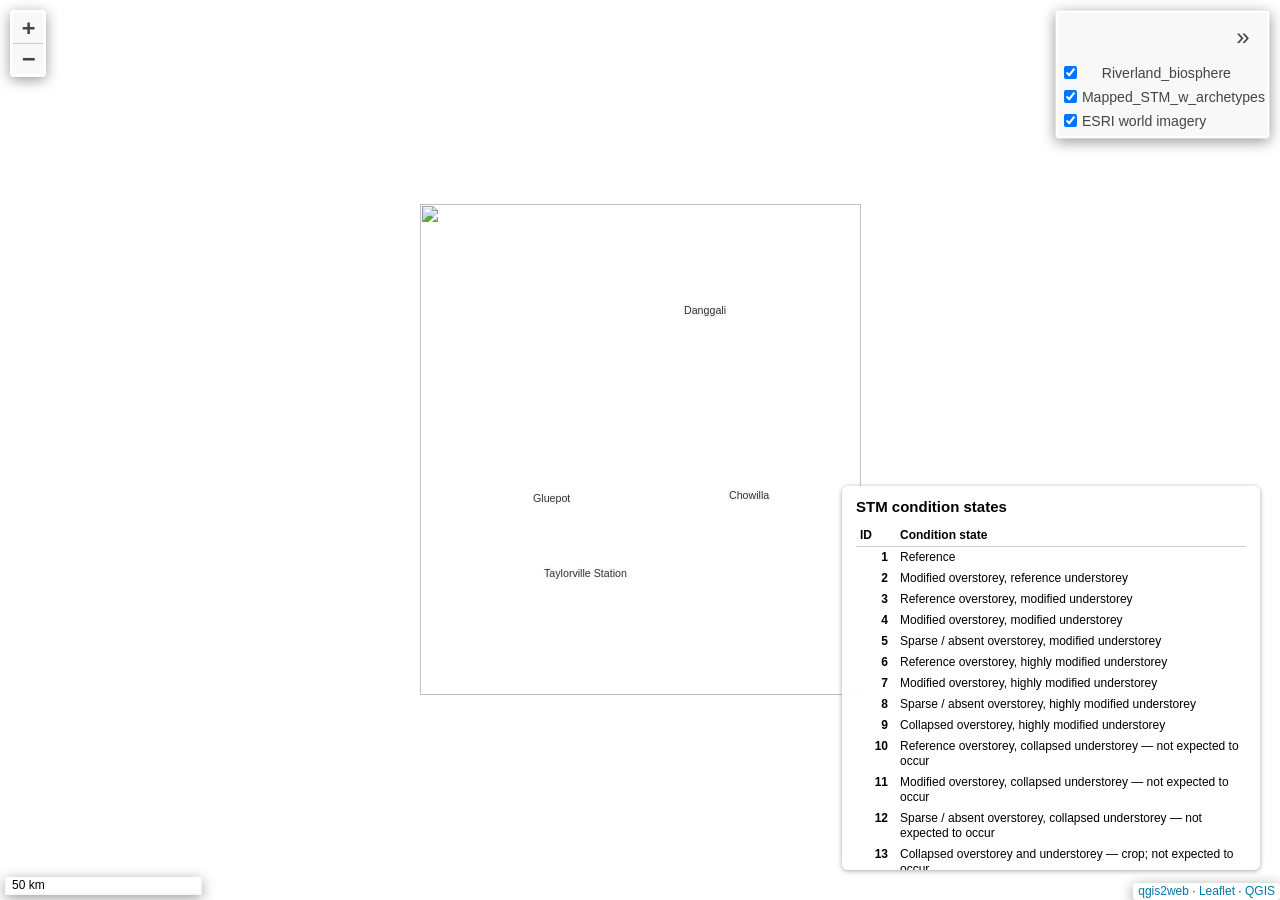
==== commit 12e88551: "Update index.html" ====
--- a/stm/index.html
+++ b/stm/index.html
@@ -18,6 +18,50 @@
             padding: 0;
             margin: 0;
         }
+			.stm-legend {
+  position: absolute;
+  bottom: 30px;
+  right: 20px;
+  z-index: 9999;
+  background: rgba(255, 255, 255, 0.94);
+  padding: 12px 14px;
+  border-radius: 6px;
+  box-shadow: 0 1px 5px rgba(0,0,0,0.35);
+  font-family: Arial, sans-serif;
+  font-size: 12px;
+  line-height: 1.25;
+  max-width: 390px;
+  max-height: 360px;
+  overflow-y: auto;
+}
+
+.stm-legend h3 {
+  margin: 0 0 8px 0;
+  font-size: 15px;
+}
+
+.stm-legend table {
+  border-collapse: collapse;
+  width: 100%;
+}
+
+.stm-legend th {
+  text-align: left;
+  border-bottom: 1px solid #ccc;
+  padding: 3px 4px;
+}
+
+.stm-legend td {
+  vertical-align: top;
+  padding: 3px 4px;
+}
+
+.stm-legend .id {
+  font-weight: bold;
+  width: 28px;
+  text-align: right;
+  padding-right: 8px;
+}
         </style>
         <title></title>
     </head>
@@ -107,6 +151,14 @@
         var zoomControl = L.control.zoom({
             position: 'topleft'
         }).addTo(map);
+			
+	var scale = L.control.scale({
+    position: 'bottomleft',
+    metric: true,
+    imperial: false,
+    maxWidth: 200
+}).addTo(map);
+			
         var bounds_group = new L.featureGroup([]);
         function setBounds() {
             if (bounds_group.getLayers().length) {
@@ -320,6 +372,34 @@
         map.on("layerremove", function(){
             resetLabels([layer_Riverland_biosphere_2]);
         });
-        </script>        
+        </script>
+
+<div class="stm-legend">
+  <h3>STM condition states</h3>
+  <table>
+    <tr>
+      <th>ID</th>
+      <th>Condition state</th>
+    </tr>
+    <tr><td class="id">1</td><td>Reference</td></tr>
+    <tr><td class="id">2</td><td>Modified overstorey, reference understorey</td></tr>
+    <tr><td class="id">3</td><td>Reference overstorey, modified understorey</td></tr>
+    <tr><td class="id">4</td><td>Modified overstorey, modified understorey</td></tr>
+    <tr><td class="id">5</td><td>Sparse / absent overstorey, modified understorey</td></tr>
+    <tr><td class="id">6</td><td>Reference overstorey, highly modified understorey</td></tr>
+    <tr><td class="id">7</td><td>Modified overstorey, highly modified understorey</td></tr>
+    <tr><td class="id">8</td><td>Sparse / absent overstorey, highly modified understorey</td></tr>
+    <tr><td class="id">9</td><td>Collapsed overstorey, highly modified understorey</td></tr>
+    <tr><td class="id">10</td><td>Reference overstorey, collapsed understorey — not expected to occur</td></tr>
+    <tr><td class="id">11</td><td>Modified overstorey, collapsed understorey — not expected to occur</td></tr>
+    <tr><td class="id">12</td><td>Sparse / absent overstorey, collapsed understorey — not expected to occur</td></tr>
+    <tr><td class="id">13</td><td>Collapsed overstorey and understorey — crop; not expected to occur</td></tr>
+    <tr><td class="id">14</td><td>Collapsed overstorey and understorey — eucalyptus oil; not expected to occur</td></tr>
+    <tr><td class="id">15</td><td>Diverse Triodia grassland / shrubland with resprouting mallee</td></tr>
+    <tr><td class="id">16</td><td>Depauperate Triodia grassland / shrubland with resprouting mallee</td></tr>
+    <tr><td class="id">17</td><td>Depauperate Triodia / shrubby mallee woodland</td></tr>
+  </table>
+</div>
+
     </body>
 </html>
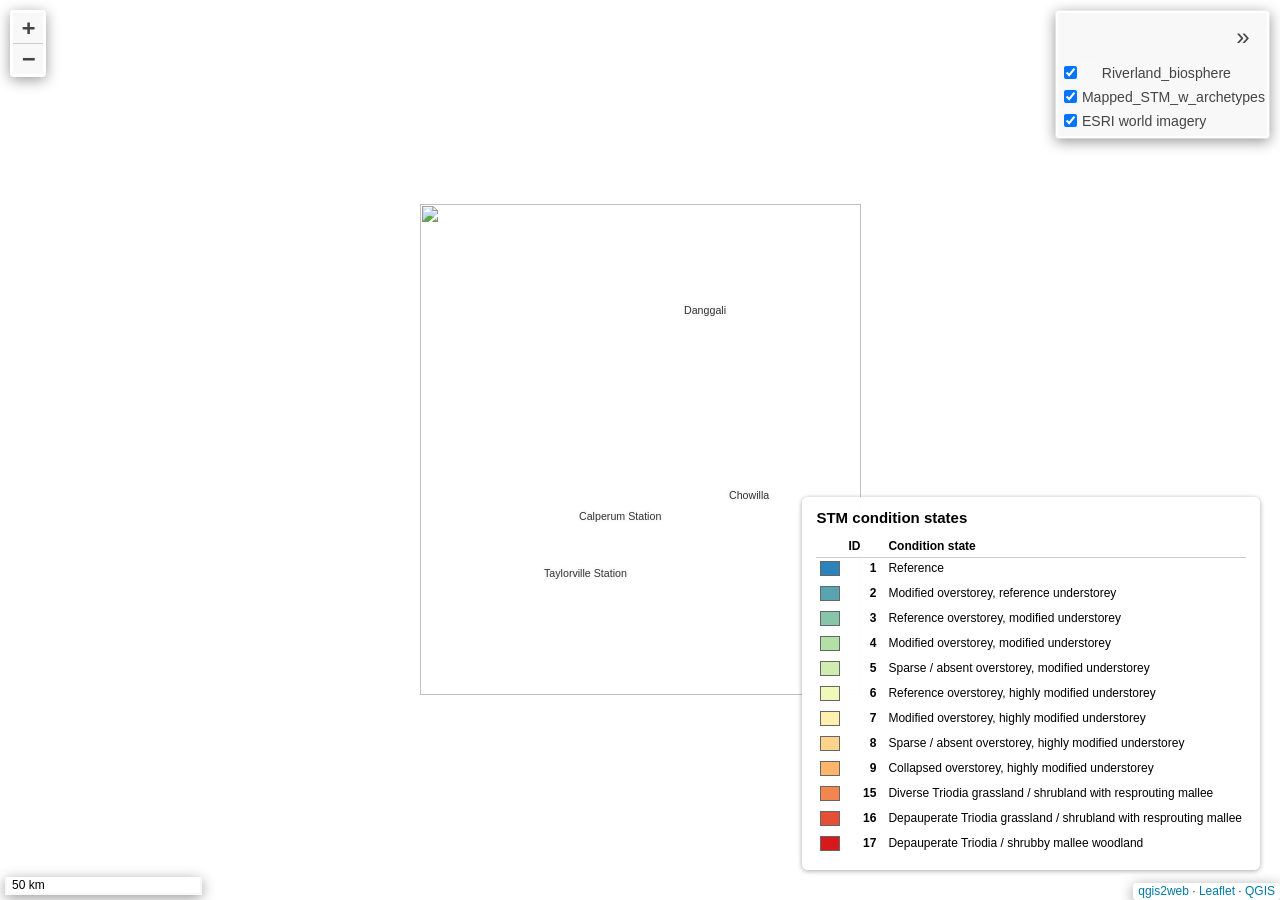
==== commit 31185fa0: "Update index.html" ====
--- a/stm/index.html
+++ b/stm/index.html
@@ -30,7 +30,7 @@
   font-family: Arial, sans-serif;
   font-size: 12px;
   line-height: 1.25;
-  max-width: 390px;
+  max-width: 430px;
   max-height: 360px;
   overflow-y: auto;
 }
@@ -61,6 +61,13 @@
   width: 28px;
   text-align: right;
   padding-right: 8px;
+}
+
+.legend-swatch {
+  display: inline-block;
+  width: 18px;
+  height: 13px;
+  border: 1px solid #666;
 }
         </style>
         <title></title>
@@ -378,28 +385,83 @@
   <h3>STM condition states</h3>
   <table>
     <tr>
+      <th></th>
       <th>ID</th>
       <th>Condition state</th>
     </tr>
-    <tr><td class="id">1</td><td>Reference</td></tr>
-    <tr><td class="id">2</td><td>Modified overstorey, reference understorey</td></tr>
-    <tr><td class="id">3</td><td>Reference overstorey, modified understorey</td></tr>
-    <tr><td class="id">4</td><td>Modified overstorey, modified understorey</td></tr>
-    <tr><td class="id">5</td><td>Sparse / absent overstorey, modified understorey</td></tr>
-    <tr><td class="id">6</td><td>Reference overstorey, highly modified understorey</td></tr>
-    <tr><td class="id">7</td><td>Modified overstorey, highly modified understorey</td></tr>
-    <tr><td class="id">8</td><td>Sparse / absent overstorey, highly modified understorey</td></tr>
-    <tr><td class="id">9</td><td>Collapsed overstorey, highly modified understorey</td></tr>
-    <tr><td class="id">10</td><td>Reference overstorey, collapsed understorey — not expected to occur</td></tr>
-    <tr><td class="id">11</td><td>Modified overstorey, collapsed understorey — not expected to occur</td></tr>
-    <tr><td class="id">12</td><td>Sparse / absent overstorey, collapsed understorey — not expected to occur</td></tr>
-    <tr><td class="id">13</td><td>Collapsed overstorey and understorey — crop; not expected to occur</td></tr>
-    <tr><td class="id">14</td><td>Collapsed overstorey and understorey — eucalyptus oil; not expected to occur</td></tr>
-    <tr><td class="id">15</td><td>Diverse Triodia grassland / shrubland with resprouting mallee</td></tr>
-    <tr><td class="id">16</td><td>Depauperate Triodia grassland / shrubland with resprouting mallee</td></tr>
-    <tr><td class="id">17</td><td>Depauperate Triodia / shrubby mallee woodland</td></tr>
+
+    <tr>
+      <td><span class="legend-swatch" style="background: rgb(43, 131, 186);"></span></td>
+      <td class="id">1</td>
+      <td>Reference</td>
+    </tr>
+
+    <tr>
+      <td><span class="legend-swatch" style="background: rgb(90, 164, 178);"></span></td>
+      <td class="id">2</td>
+      <td>Modified overstorey, reference understorey</td>
+    </tr>
+
+    <tr>
+      <td><span class="legend-swatch" style="background: rgb(136, 196, 170);"></span></td>
+      <td class="id">3</td>
+      <td>Reference overstorey, modified understorey</td>
+    </tr>
+
+    <tr>
+      <td><span class="legend-swatch" style="background: rgb(179, 224, 166);"></span></td>
+      <td class="id">4</td>
+      <td>Modified overstorey, modified understorey</td>
+    </tr>
+
+    <tr>
+      <td><span class="legend-swatch" style="background: rgb(209, 236, 176);"></span></td>
+      <td class="id">5</td>
+      <td>Sparse / absent overstorey, modified understorey</td>
+    </tr>
+
+    <tr>
+      <td><span class="legend-swatch" style="background: rgb(240, 249, 186);"></span></td>
+      <td class="id">6</td>
+      <td>Reference overstorey, highly modified understorey</td>
+    </tr>
+
+    <tr>
+      <td><span class="legend-swatch" style="background: rgb(255, 240, 174);"></span></td>
+      <td class="id">7</td>
+      <td>Modified overstorey, highly modified understorey</td>
+    </tr>
+
+    <tr>
+      <td><span class="legend-swatch" style="background: rgb(254, 211, 140);"></span></td>
+      <td class="id">8</td>
+      <td>Sparse / absent overstorey, highly modified understorey</td>
+    </tr>
+
+    <tr>
+      <td><span class="legend-swatch" style="background: rgb(253, 181, 106);"></span></td>
+      <td class="id">9</td>
+      <td>Collapsed overstorey, highly modified understorey</td>
+    </tr>
+
+    <tr>
+      <td><span class="legend-swatch" style="background: rgb(243, 133, 78);"></span></td>
+      <td class="id">15</td>
+      <td>Diverse Triodia grassland / shrubland with resprouting mallee</td>
+    </tr>
+
+    <tr>
+      <td><span class="legend-swatch" style="background: rgb(229, 79, 53);"></span></td>
+      <td class="id">16</td>
+      <td>Depauperate Triodia grassland / shrubland with resprouting mallee</td>
+    </tr>
+
+    <tr>
+      <td><span class="legend-swatch" style="background: rgb(215, 25, 28);"></span></td>
+      <td class="id">17</td>
+      <td>Depauperate Triodia / shrubby mallee woodland</td>
+    </tr>
   </table>
 </div>
-
     </body>
 </html>
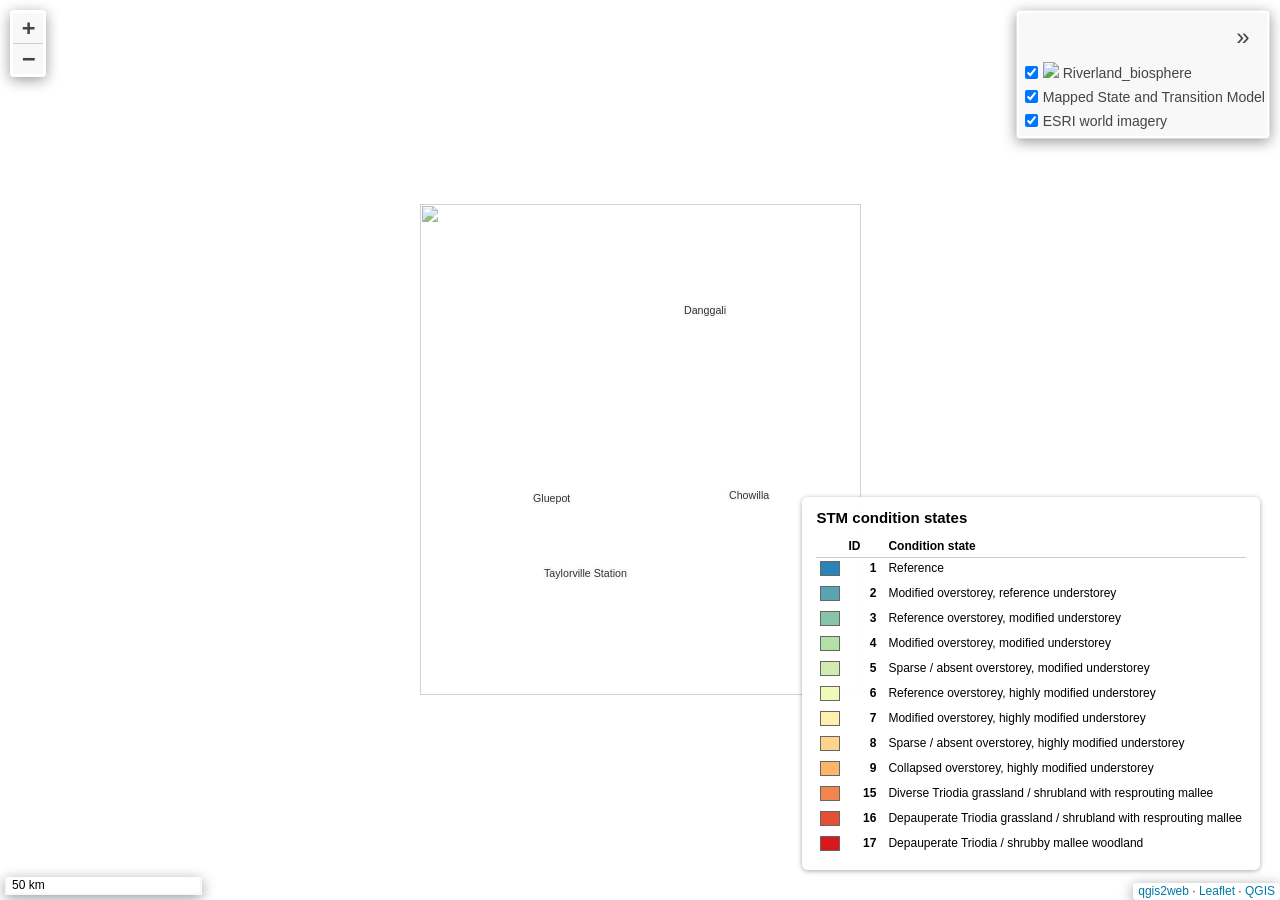
==== commit 8b9b5a44: "Update index.html" ====
--- a/stm/index.html
+++ b/stm/index.html
@@ -191,9 +191,12 @@
         map.getPane('pane_Mapped_STM_w_archetypes_1').style.zIndex = 401;
         var img_Mapped_STM_w_archetypes_1 = 'data/Mapped_STM_w_archetypes_1.png';
         var img_bounds_Mapped_STM_w_archetypes_1 = [[-34.166625519915186,139.88026683759668],[-33.04378496429026,141.09073483394596]];
-        var layer_Mapped_STM_w_archetypes_1 = new L.imageOverlay(img_Mapped_STM_w_archetypes_1,
-                                              img_bounds_Mapped_STM_w_archetypes_1,
-                                              {pane: 'pane_Mapped_STM_w_archetypes_1'});
+       var layer_Mapped_STM_w_archetypes_1 = new L.imageOverlay(img_Mapped_STM_w_archetypes_1,
+                                      img_bounds_Mapped_STM_w_archetypes_1,
+                                      {
+                                        pane: 'pane_Mapped_STM_w_archetypes_1',
+                                        opacity: 0.7
+                                      });
         bounds_group.addLayer(layer_Mapped_STM_w_archetypes_1);
         map.addLayer(layer_Mapped_STM_w_archetypes_1);
         function pop_Riverland_biosphere_2(feature, layer) {
@@ -287,8 +290,8 @@
         bounds_group.addLayer(layer_Riverland_biosphere_2);
         map.addLayer(layer_Riverland_biosphere_2);
         var overlaysTree = [
-            {label: '<img src="legend/Riverland_biosphere_2.png" /> Riverland_biosphere', layer: layer_Riverland_biosphere_2},
-            {label: "Mapped_STM_w_archetypes", layer: layer_Mapped_STM_w_archetypes_1},
+            {label: '<img src="legend/Riverland biosphere_2.png" /> Riverland_biosphere', layer: layer_Riverland_biosphere_2},
+            {label: "Mapped State and Transition Model", layer: layer_Mapped_STM_w_archetypes_1},
             {label: "ESRI world imagery", layer: layer_ESRIworldimagery_0},]
         var lay = L.control.layers.tree(null, overlaysTree,{
             //namedToggle: true,
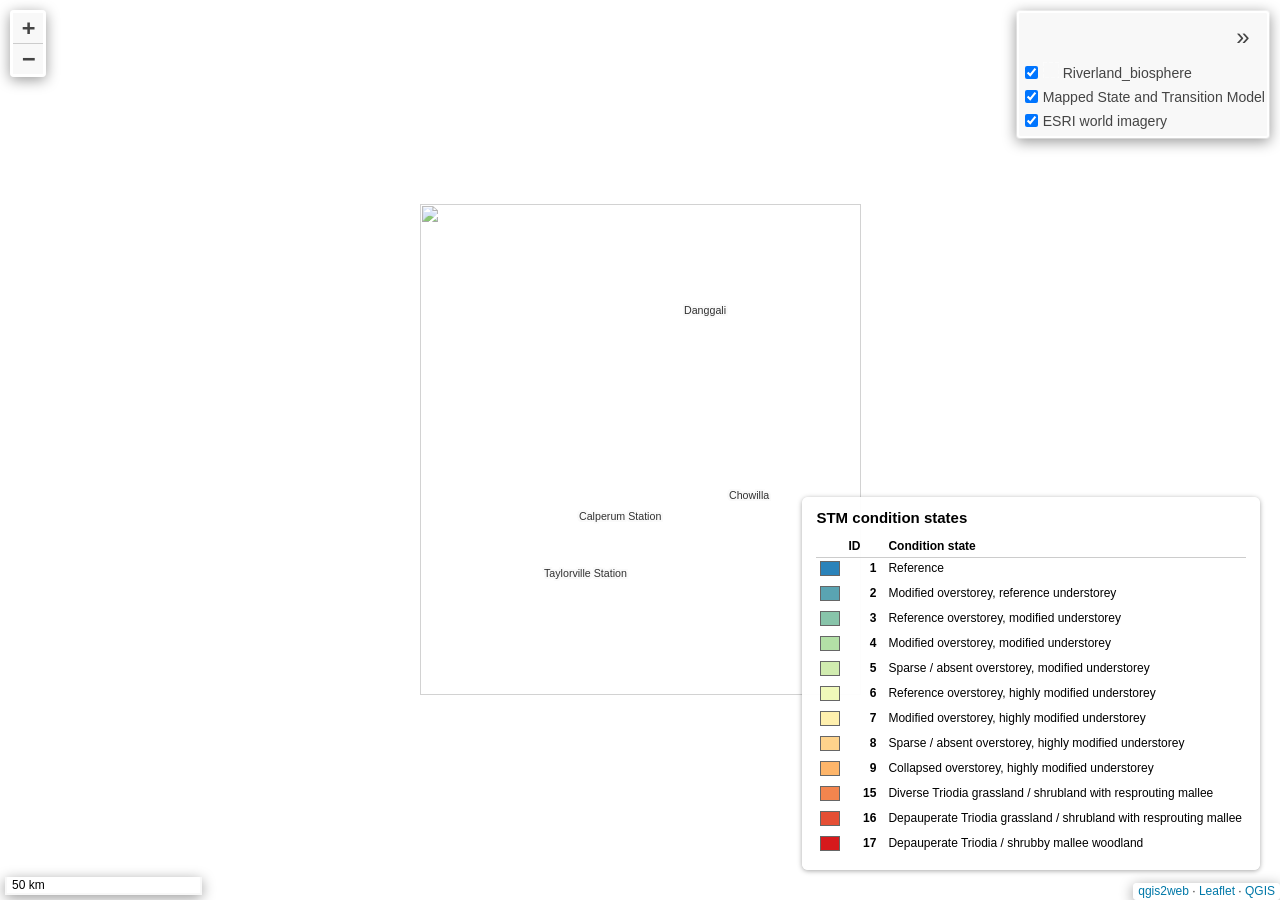
==== commit a5cc23c6: "Update index.html" ====
--- a/stm/index.html
+++ b/stm/index.html
@@ -290,7 +290,7 @@
         bounds_group.addLayer(layer_Riverland_biosphere_2);
         map.addLayer(layer_Riverland_biosphere_2);
         var overlaysTree = [
-            {label: '<img src="legend/Riverland biosphere_2.png" /> Riverland_biosphere', layer: layer_Riverland_biosphere_2},
+            {label: '<img src="legend/Riverland_biosphere_2.png" /> Riverland_biosphere', layer: layer_Riverland_biosphere_2},
             {label: "Mapped State and Transition Model", layer: layer_Mapped_STM_w_archetypes_1},
             {label: "ESRI world imagery", layer: layer_ESRIworldimagery_0},]
         var lay = L.control.layers.tree(null, overlaysTree,{
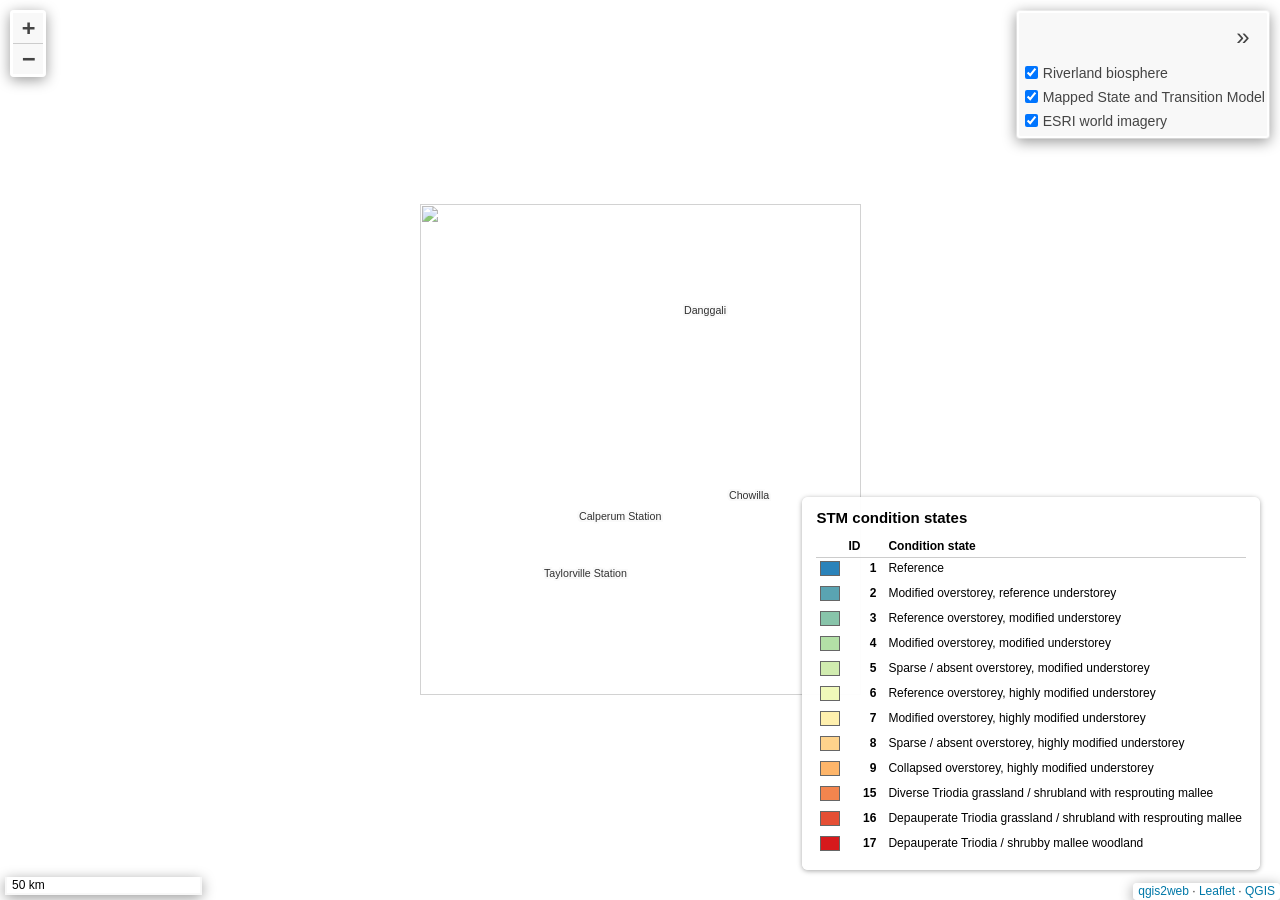
==== commit 9c562520: "Update index.html" ====
--- a/stm/index.html
+++ b/stm/index.html
@@ -290,7 +290,7 @@
         bounds_group.addLayer(layer_Riverland_biosphere_2);
         map.addLayer(layer_Riverland_biosphere_2);
         var overlaysTree = [
-            {label: '<img src="legend/Riverland_biosphere_2.png" /> Riverland_biosphere', layer: layer_Riverland_biosphere_2},
+            {label: 'Riverland biosphere', layer: layer_Riverland_biosphere_2},
             {label: "Mapped State and Transition Model", layer: layer_Mapped_STM_w_archetypes_1},
             {label: "ESRI world imagery", layer: layer_ESRIworldimagery_0},]
         var lay = L.control.layers.tree(null, overlaysTree,{
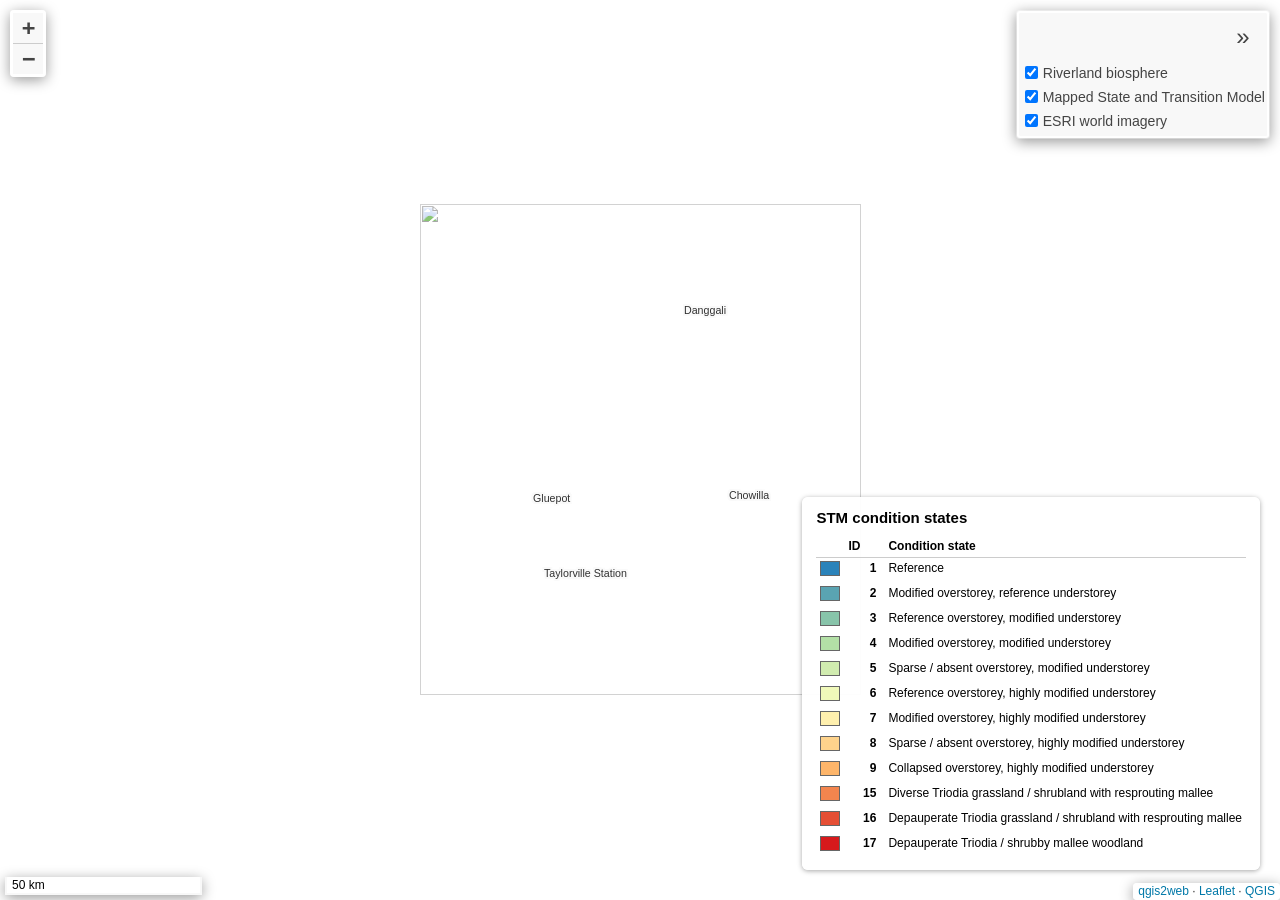
==== commit 507b7341: "Update index.html" ====
--- a/stm/index.html
+++ b/stm/index.html
@@ -290,7 +290,7 @@
         bounds_group.addLayer(layer_Riverland_biosphere_2);
         map.addLayer(layer_Riverland_biosphere_2);
         var overlaysTree = [
-            {label: 'Riverland biosphere', layer: layer_Riverland_biosphere_2},
+            {label: "Riverland biosphere", layer: layer_Riverland_biosphere_2},
             {label: "Mapped State and Transition Model", layer: layer_Mapped_STM_w_archetypes_1},
             {label: "ESRI world imagery", layer: layer_ESRIworldimagery_0},]
         var lay = L.control.layers.tree(null, overlaysTree,{
